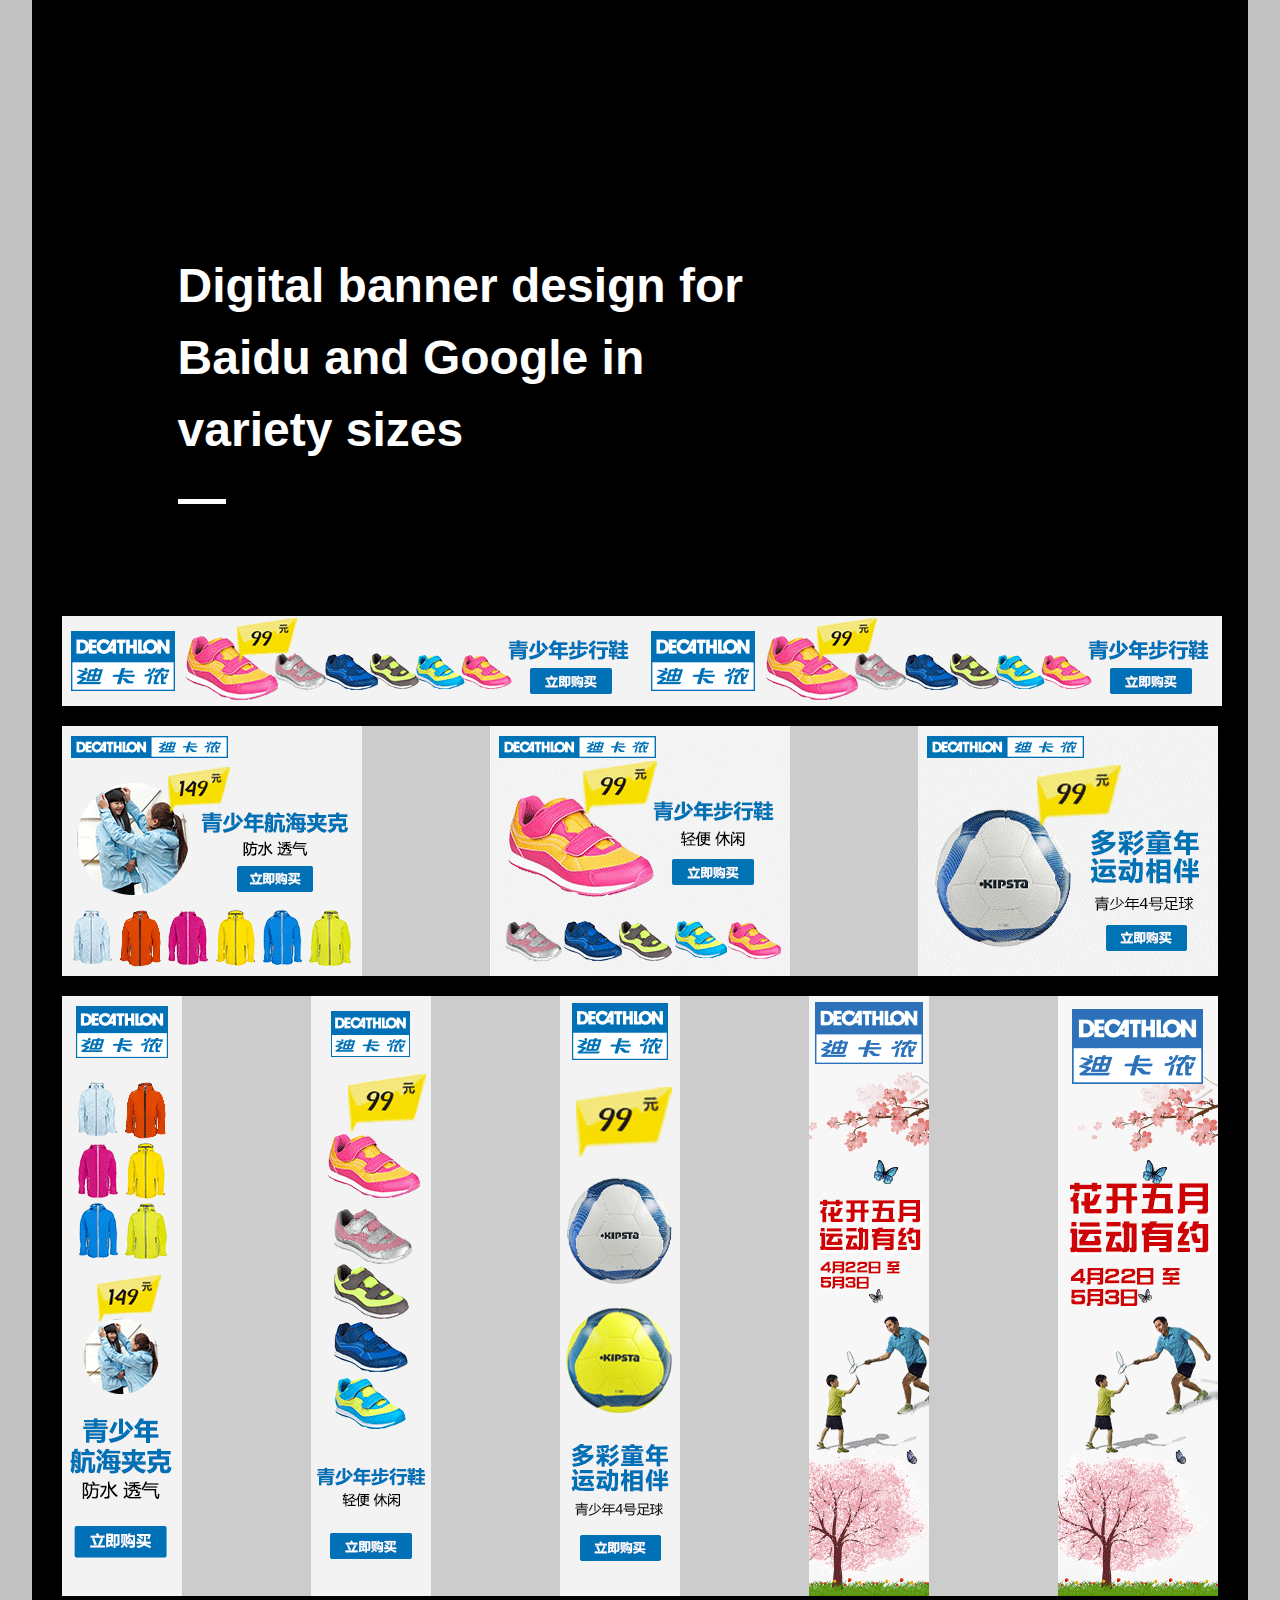
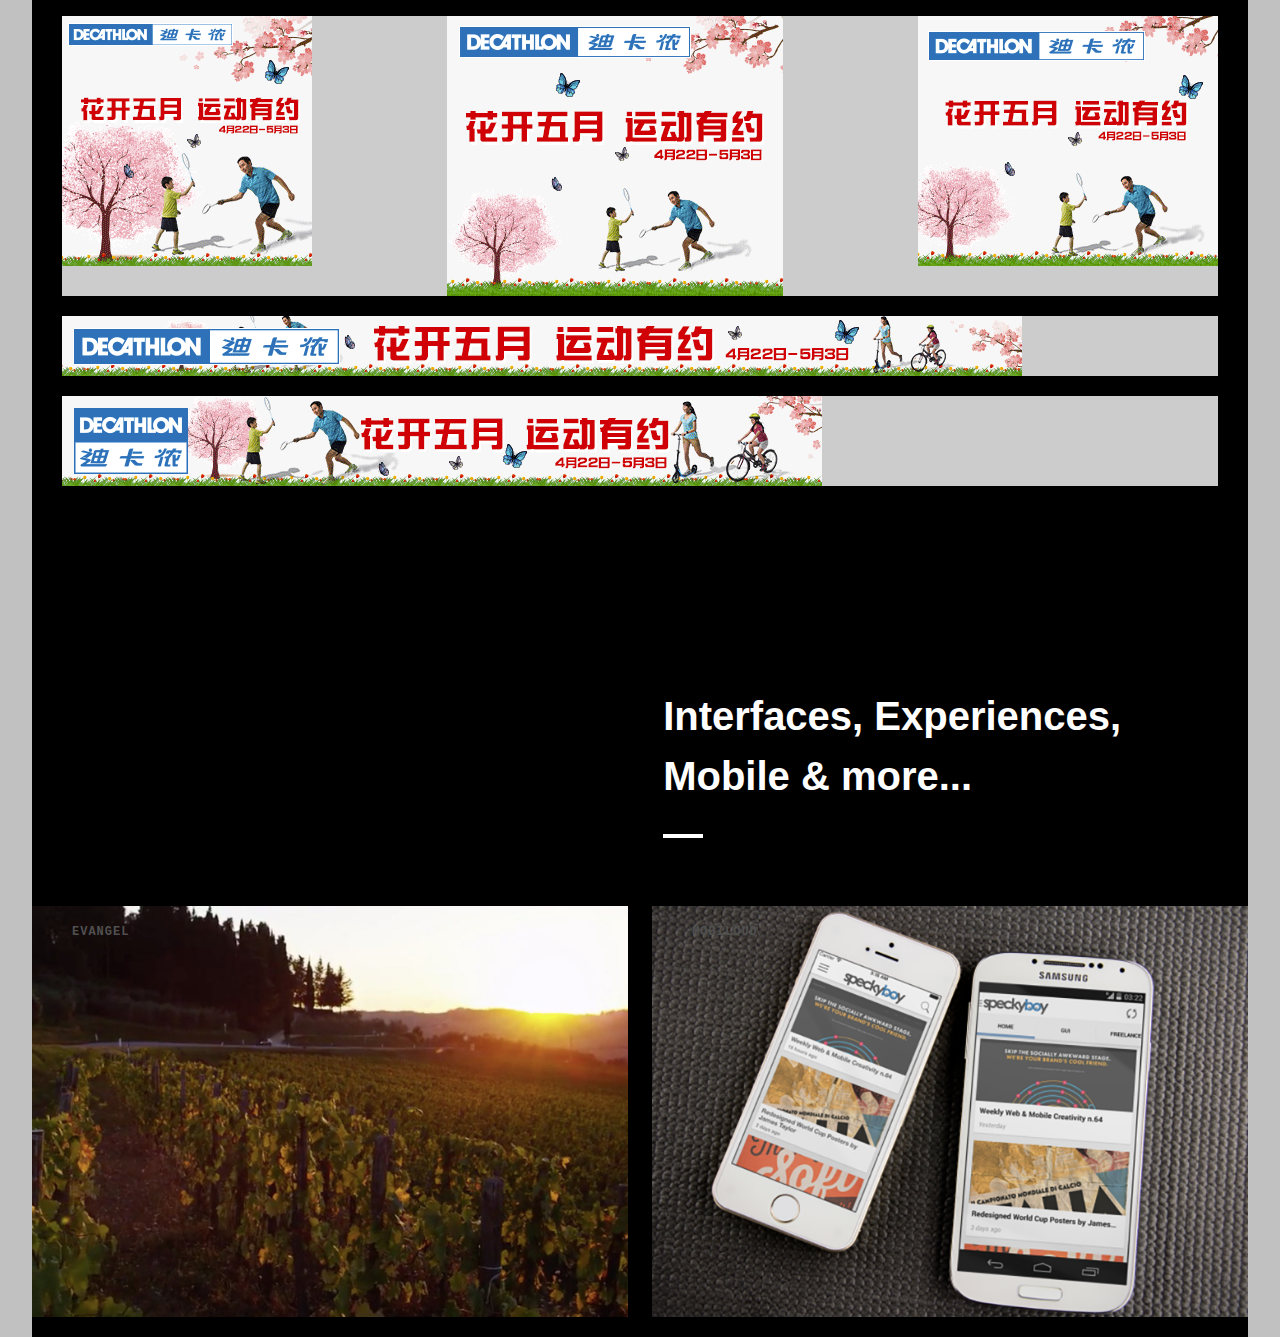
==== decathlon.html @ 69497840 "v1.0" ====
<!DOCTYPE html>
<html >
<head>
  <meta charset="UTF-8">
  <title>Decathlon — Digital banner design for Baidu and Google in variety sizes | Gracekan — Content strategier &amp; Art direction &amp; UI design </title>
 <script src="http://libs.baidu.com/jquery/1.10.2/jquery.min.js" type="text/javascript"></script>

      <link rel="stylesheet" href="css/style2.css">



</head>
<body>


<section class="wrapper">

      <section class="top">
			   <section class="work" style="display: none;">
                <div class="work-container">
               <iframe src="projects.html" width=100% height=100% frameborder=0  ></iframe>
                </div>
			   </section>


		      <nav class="nav unselectable">
		      <div class="container">
		        <a href="/"  class="navbtn">GraceKan</a>
		        <a href="javascript:void(0)"  class="navbtn" id="toggle-work">Work</a>
		        <a href="/profile/"  class="navbtn">Profile</a>
		      </div>
		      </nav>
      </section>


 

        


        <div class="container">
          <div class="title">
            <h1>Digital banner design for Baidu and Google in variety sizes</h1>
          </div>
        </div>


    <div class="showcase container">

       <div class="fleximg">
		<img src="image/de/Decathlon-baidu-package2-580x90-6.gif">
		<img src="image/de/Decathlon-baidu-package2-580x90-6.gif">
		</div>
       <div class="fleximg">
		<img src="image/de/Decathlon-baidu-package3-300x250-8.1.gif">
		<img src="image/de/Decathlon-baidu-package2-300x250-6.gif">
		<img src="image/de/Decathlon-baidu-package4-300x250-6.gif">
		</div>
        <div class="fleximg">
		<img src="image/de/Decathlon-google-package3-120x600-8.gif">
		<img src="image/de/Decathlon-google-package2-120x600-6.gif">
		<img src="image/de/Decathlon-google-package4-120x600-6.gif">
		<img src="image/de/120_600-Package1.gif">
	    <img src="image/de/160_600-Package1.gif">
		</div>
		<div class="fleximg">
		<img src="image/de/250_250-Package1.gif">
		<img src="image/de/336_280-baidu-Package1-Banner1.gif">
		<img src="image/de/300_250-package1.gif">
		</div>
		<div class="fleximg">
		<img src="image/de/960_60-baidu-Package1-Banner4.gif">
		</div>
		<div class="fleximg">
		<img src="image/de/760_90-baidu-Package1-Banner2.gif">
		</div>
    </div>

    <div class="folio container">
  
    <h2>Interfaces, Experiences, Mobile &amp; more... </h2>

    </div>

    <div class="scroll-work">

			      <div class="project-card visible">
			        <span>evangel</span>
			        <div class="thumb"><img src="image/evangel_thumb.jpg"  alt="" >
			      </div>
			      <a href="evangel.html" target="_parent"></a>
			     </div>

			      <div class="project-card visible">
			        <span>mobiloud</span>
			        <div class="thumb"><img src="image/mobiloud_thumb.jpg"  alt="" >
			      </div>
			      <a href="mobiloud.html" target="_parent"></a>
			     </div>
    </div>

   





</section>

    <script src="js/index.js"></script>

</body>
</html>
---- css/style2.css ----
*{
    margin:0;
    padding:0;
}


body {
    background: #c1c1c1;
}

body,
input,
select,
textarea {
    color: #000;
    font-family: "source-code-pro", Menlo, monospace, sans-serif
}

a {
    color: #03f;
    text-decoration: none;
}

a:hover {
    color: #69f
}

a:focus {
    outline: 0
}

::-moz-selection {
    background: #000;
    color: #fff;
    text-shadow: none
}

::selection {
    background: #000;
    color: #fff;
    text-shadow: none
}

a:link {
    -webkit-tap-highlight-color: #fff
}

ins {
    text-decoration: none
}

mark {
    font-style: italic;
    font-weight: 700
}

input:-moz-placeholder {
    color: #a9a9a9
}

textarea:-moz-placeholder {
    color: #a9a9a9
}



h1,
h2 {
    line-height: 42px
}

h3 {
    font-family: din-condensed-web, sans-serif;
    font-size: 78px;
    line-height: 78px;
    font-weight: 400;
    text-transform: uppercase
}

.loading>.loading-logo,
h5 {
    font-weight: 700;
    letter-spacing: 1px;
    text-transform: uppercase
}

h5 {
    font-size: 10px;
    margin-bottom: 10px
}

.aligner-item-center {
    align-self: center
}

.aligner-item-bottom {
    align-self: flex-end
}

.unselectable {
    cursor: default
}

.animated {
    bottom: -25px;
    opacity: 0
}

.animated.in-view {
    bottom: 0;
    opacity: 1;
    transition: all 1s
}

@keyframes header {
    0%,
    50% {
        transform: translateY(-40px);
        opacity: 0
    }
    100% {
        transform: translateY(0);
        opacity: 1
    }
}

@keyframes fadeIn {
    0% {
        opacity: 0
    }
    100% {
        opacity: 1
    }
}

@keyframes fadeInUp {
    0%,
    50% {
        transform: translateY(40px);
        opacity: 0
    }
    100% {
        transform: translateY(0);
        opacity: 1
    }
}

@keyframes fadeInUpSmall {
    0%,
    60% {
        transform: translateY(15px);
        opacity: 0
    }
    100% {
        transform: translateY(0);
        opacity: 1
    }
}

@keyframes fadeInLeft {
    0% {
        transform: translateX(25px);
        opacity: 0
    }
    100% {
        transform: translateX(0);
        opacity: 1
    }
}

@keyframes divider {
    0%,
    50% {
        width: 0;
        opacity: 0
    }
    100% {
        width: 100%;
        opacity: 1
    }
}

@keyframes loading {
    0% {
        opacity: 0;
        z-index: 9999999
    }
    60%,
    80% {
        opacity: 1
    }
    99% {
        opacity: 0
    }
    100% {
        z-index: -1
    }
}

@keyframes strikethrough {
    0%,
    50% {
        width: 0;
        left: -2%;
        right: 102%
    }
    70%,
    75% {
        width: 104%;
        left: -2%;
        right: 102%
    }
    100% {
        width: 0;
        left: 102%;
        right: -2%
    }
}

.loading {
    width: 300px;
    height: 50px;
    position: fixed;
    top: 50%;
    left: 50%;
    transform: translate(-50%, -50%);
    align-items: center;
    justify-content: center;
    display: flex;
    opacity: 0;
    margin: 0 auto;
    animation-name: loading;
    animation-duration: 4s
}

.loading .loading-logo span,
.logo span {
    font-family: anonymous-pro;
    margin-bottom: 1px
}

.loading>.loading-logo {
    position: relative;
    display: block;
    color: #fff;
    padding: 15px 0;
    font-size: 12px
}

.loading .loading-logo span {
    color: #989898;
    font-weight: 400;
    text-transform: none;
    padding-left: 7px;
    font-size: 13px;
    letter-spacing: 0
}

.loading .loading-logo:after {
    content: "";
    background: #363636;
    display: block;
    position: absolute;
    height: 24px;
    top: 13px;
    animation-name: strikethrough;
    animation-duration: 3.5s
}

.nav {
    background: #000000;
    display: block;
    font-size: 12px;
    width:100%;

    height:50px;
}


.nav>.container {
    animation-name: header;
    animation-timing-function: cubic-bezier(.5, 0, 0, 1);
    opacity: 0;
    animation-fill-mode: forwards;
    animation-iteration-count: 1;
    animation-delay: .5s;
    animation-duration: 1s;
    padding:0;
    display: flex;
    justify-content: space-between;
    max-width: 1380px;
}





.navbtn:hover,
.work,
.brand:hover {
    color: #fff
}



.navbtn {
    width: auto;
    height:100%;
    line-height: 50px;
    color: #c1c1c1;
    font-weight: bold;
    
}



.top {
    position: fixed;
    width: 90%;
    top: 0;
    max-width: 1700px;
    z-index: 99999
}

.work {
    overflow: hidden;
    background: #000;

    padding: 0;
    display: none;
    height: calc(100vh - 50px);
    width: 100%
}

.work-container {
    opacity: 0;
    height: 100%;
    transition: opacity .6s;
    overflow: hidden;
    width: 100%;
    max-width: 1380px;
    margin:0 auto;


}
.work-container iframe{
  overflow-x: hidden;
  width: calc(100% + 17px);
}
.work-container.active {
    opacity: 1
}
.scroll-work {
    height: 100%;
    overflow-x: hidden;
     width:  100% ;
     max-width: 1460px;
    
    display: flex;
    justify-content: space-between;
    flex-wrap:  wrap;
    background-color: #000;
   
    height: 100%;
    padding: 100px 0 0 0;
     margin:0 auto;
    
}

.project-card {
    position: relative;
    padding-bottom: 20px;
    width: 49%;
    background: 0 0;
    opacity: 0;
    transition: opacity .5s
}

.project-card.visible {
    opacity: 1
}

.project-card a {
    position: absolute;
    display: block;
    left: 0;
    top: 0;
    width: 100%;
    height: 100%;
    z-index: 1
}

.project-card .thumb {
    position: relative;
    background: #e1e1e1
}

.project-card .thumb::before,
.project-card .thumb:after {
    display: block;
    position: absolute;
    content: ""
}

.project-card .thumb img {
    display: block;
    width:100%;
}

.project-card .thumb:after {
    background: #3f3f3f;
    height: 100%;
    left: 0;
    top: 0;
    width: 0;
    transition: width .3s ease
}

.project-card:hover .thumb:after {
    width: 100%
}

.project-card .thumb::before {
    background: #ff3b3b;
    border-radius: 50%;
    height: 16px;
    left: 50%;
    margin-left: -8px;
    margin-top: -8px;
    top: 50%;
    width: 16px;
    z-index: 1;
    opacity: 0;
    transition: opacity .1s
}

.project-card:hover .thumb:before {
    opacity: 1
}

.project-card span {
    padding: 20px;
    left: 20px;
    z-index: 99;
    text-transform: uppercase;
    letter-spacing: 1px;
    font-size: 12px;
    font-weight: 700;
    color: #505050;
    line-height: 12px;
    position: absolute;
}

.project-card span:after {
    content: "";
    background: #3f3f3f;
    display: inline-block;
    height: 16px;
    position: absolute;
    left: 0;
    top: 8px;
    width: 0;
    transition: width .3s
}

.project-card:hover span:after {
    width: 100%
}




.wrapper {
    background: #000;
    margin: 0 auto;
    width: 90%;
    padding-top: 50px;
    max-width: 1700px;
    
}
.container {
    position: relative;
    max-width: 1460px;
    padding: 0 40px;
    margin: 0 auto;
    box-sizing:border-box;
   font-family:  Helvetica, Arial, sans-serif;
}
.hero {
    background: #000000;
    color: #fff;
    height: 70vh;
    padding: 130px 0 0px;
    position: relative;
    margin: 0 auto;
}

.hero .container {
    min-height: 200px;
    clear: both;
}

.hero .intro {

    width: 50%;
    padding: 0 10px 200px;
    float: right;
    margin-top: 0px;

    z-index: 1;
    opacity: 0;
    animation-name: fadeInUpSmall;
    animation-iteration-count: 1;
    animation-timing-function: ease-in-out;
    animation-duration: 1s;
    transition-timing-function: cubic-bezier(1, 0, 0, 1);
    animation-delay: 1.5s;
    animation-fill-mode: forwards
}

.hero a:after,
.hero a:before,
.hero h1 {
    max-width: 610px;
    color: #757575;
    font-size: 1.7em;
    font-weight: normal;

}

.hero .tagline {
    opacity: 0;
    animation-name: fadeInLeft;
    animation-iteration-count: 1;
    animation-timing-function: ease;
    animation-duration: 2.5s;
    animation-delay: 2.5s;
    animation-fill-mode: forwards
}

.hero .unselectable {
    font-family: din-condensed-web, sans-serif;
    font-weight: 400;
    text-transform: uppercase;
    color: #363636;
    font-size: 270px;
    line-height: 224px;
    text-align: left
}


.hero a {
    color: #989898;
    border: 1px solid #989898;
    padding: 6px 20px;
    display: inline-block;
    font-size: 13px;
    line-height: 20px;
    margin-top: 30px;
    position: relative
}

.hero a:before {
    content: "";
    background: #989898;
    display: block;
    position: absolute;
    width: 0;
    transition: width .6s cubic-bezier(1, 0, 0, 1)
}

.hero a:hover:before,
.pattern {
    width: 100%
}

.hero a:after {
    color: #000;
    content: "Get in touch";
    display: block;
    line-height: 20px;
    padding: 6px;
    position: absolute;
    text-align: center;
    width: 100%;
    opacity: 0;
    transition: opacity .9s
}


.hero a:hover:after {
    opacity: 1
}

.container .title{
    width: 50%;
    padding: 200px 0 150px 10% ;
}
.container .title h1{
   color:#fff;
   font-size: 3rem;
   line-height: 1.5em;
   position: relative;
}

.container .title h1:after {
    content: "";
    display: block;
    width:1em;
    border-bottom:5px solid #fff;
    position: absolute;
    left:0;
    bottom:-0.8em;
}
.showcase p {
   margin-bottom:20px;

}
.showcase p img{
   width: 100%;

}
.showcase .fleximg  {
   width: 100%;
	margin-bottom:20px;
	background-color: #ccc;
   display:flex;
   justify-content: space-between;
	align-items: flex-start;

}
.showcase .fleximg  img{
	
}
.folio {
    margin: 200px 0 50px 0 ;
   
}
.folio h2{
    width: 48%;
    float:right;
    
   color:#fff;
   font-size: 2.5rem;
   line-height: 1.5em;
   position: relative;
}
.folio h2:after {
    content: "";
    display: block;
    width:1em;
    border-bottom:4px solid #fff;
    position: absolute;
    left:0;
    bottom:-0.8em;
}

.showcase figure {
    margin-bottom: 0;
	flex-grow:1;
  }
  .showcase figure img {
    height: auto;
    width: 100%;
  }
  .showcase .frame.browser,
  .showcase .frame.desktop,
  .showcase .frame.ipad {
    padding: 10%;
  }
  .showcase .frame.browser.live {
    padding: 0;
  }
  .showcase .frame.desktop {
    padding: 0 0 30px 0;
  }
  .showcase .frame.mobile {
    display: block;
    padding: 8%;
	
  }
  .showcase .frame.logo {
    text-align: center;
    padding: 20%;
  }
  .showcase .frame.logo img {
    width: auto;
  }
  .window {
    overflow: hidden;
    margin: 0 auto;
  }
  .window span {
    background: rgba(0, 0, 0, 0.2);
    border-radius: 5px;
  }
  .desktop .window {
    background: #222222;
    padding: 0 6%;
    -webkit-border-top-left-radius: 30px;
    -webkit-border-top-right-radius: 30px;
    -moz-border-radius-topleft: 30px;
    -moz-border-radius-topright: 30px;
    border-top-left-radius: 30px;
    border-top-right-radius: 30px;
  }
  .desktop .window header {
    text-align: center;
    padding: 25px 0;
  }
  .desktop .window span {
    display: block;
    width: 10px;
    height: 10px;
    margin: 0 auto;
  }
  .browser .window {
    background: #D9D9D9;
    border-radius: 5px;
    box-shadow: 0px 2px 5px 0px rgba(0, 0, 0, 0.1);
  }
  .browser .window header {
    height: 32px;
    padding: 0 10px;
  }
  .browser .window span {
    float: left;
    width: 8px;
    height: 8px;
    margin-top: 12px;
    margin-right: 8px;
  }
  .mobile .window {
    background: #222222;
    padding: 0 20px;
    border-radius: 40px;
  }
  .mobile .window span {
    display: block;
    margin: 0 auto;
    text-align: center;
    width: 10px;
    height: 10px;
    border-radius: 40px;
  }
  .mobile .window header {
    padding: 25px 0;
    text-align: center;
  }
  .mobile .window footer {
    padding: 15px 0;
    text-align: center;
  }
  .mobile .window .mic {
    margin-top: 15px;
    width: 50px;
  }
  .mobile .window .button {
    height: 42px;
    width: 54px;
    padding: 15px 0 0 0;
  }
  .mobile .window .button span {
    border: 2px solid #333333;
    height: 23px;
    width: 23px;
    border-radius: 6px;
  }
  .ipad .window {
    background: #222222;
    padding: 8% 0;
    border-radius: 40px;
  }
  .ipad .window img {
    float: left;
    width: 80%;
  }
  .ipad .window span {
    display: block;
    margin: 0 auto;
    text-align: center;
    width: 10px;
    height: 10px;
    border-radius: 40px;
  }
  .ipad .window header {
    float: left;
    padding-top: 28.5%;
    text-align: center;
    width: 9%;
  }
  .ipad .window footer {
    float: right;
    padding: 0;
    padding-top: 27.5%;
    text-align: center;
    width: 11%;
  }
  .ipad .window .mic {
    margin-left: 15px;
    height: 50px;
  }
  .ipad .window .button {
    height: 50px;
    width: 50px;
    padding: 15px 0;
  }
  .ipad .window .button span {
    border: 2px solid #333333;
    height: 20px;
    width: 20px;
    border-radius: 6px;
  }
@media screen and (max-width:1280px) {
    .container,
    .work .flex {
        padding: 0 30px
    }
    .top,
    .wrapper {
        width: 95%
    }
    .nav>.container {
      width: 95%
    }
}

@media screen and (max-width:1100px) {
    .profile p {
        font-size: 24px;
        line-height: 34px;
        margin-bottom: 30px
    }
    h3 {
        font-size: 64px;
        line-height: 58px
    }
    .work .work-title h2 {
        font-size: 22px;
        line-height: 43px
    }
    .hero .unselectable {
        font-size: 210px;
        line-height: 174px
    }
    .hero a {
        margin-top: 20px
    }
}

@media screen and (max-width:950px) {
    .profile p {
        font-size: 22px;
        line-height: 28px;
        margin-bottom: 20px
    }
    h3 {
        font-size: 44px;
        line-height: 44px
    }
    .work .work-title h2 {
        font-size: 22px;
        line-height: 43px
    }

}

@media screen and (max-width:850px) {
    .hero .unselectable {
        font-size: 160px;
        line-height: 135px
    }
}

@media screen and (max-width:768px) {
    .top,
    .wrapper {
        width: 100%
    }
    .container .title{
    width: 90%;
    padding: 100px 0 100px 5% ;
}
 .folio h2{
    width: 98%;
}
}

@media screen and (max-width:680px) {

}

@media screen and (max-width:480px) {
    .container {
        padding: 0 12px
    }
 
    .hero {
        padding-top: 70px
    }
    .hero .intro {
        margin-top: -50px
    }
    .work .work-title h2 {
        font-size: 14px;
        line-height: 34px
    }
    .scroll-work {
        padding-top: 80px
    }
    .work .flex {
        padding: 0 12px
    }

    h1,
    h2 {
        font-size: 22px;
        line-height: 30px
    }

}

@media screen and (max-width:420px) {

    .hero h1,
    .profile p {
        font-size: 18px;
        line-height: 24px
    }

}

@media screen and (max-width:350px) {
    .nav {
        font-size: 10px
    }
    #profile-link,
    .toggle-work,
    a.logo {
        padding: 18px 0
    }
    .hero .unselectable {
        font-size: 80px;
        line-height: 69px;
        margin-bottom: 10px
    }
}
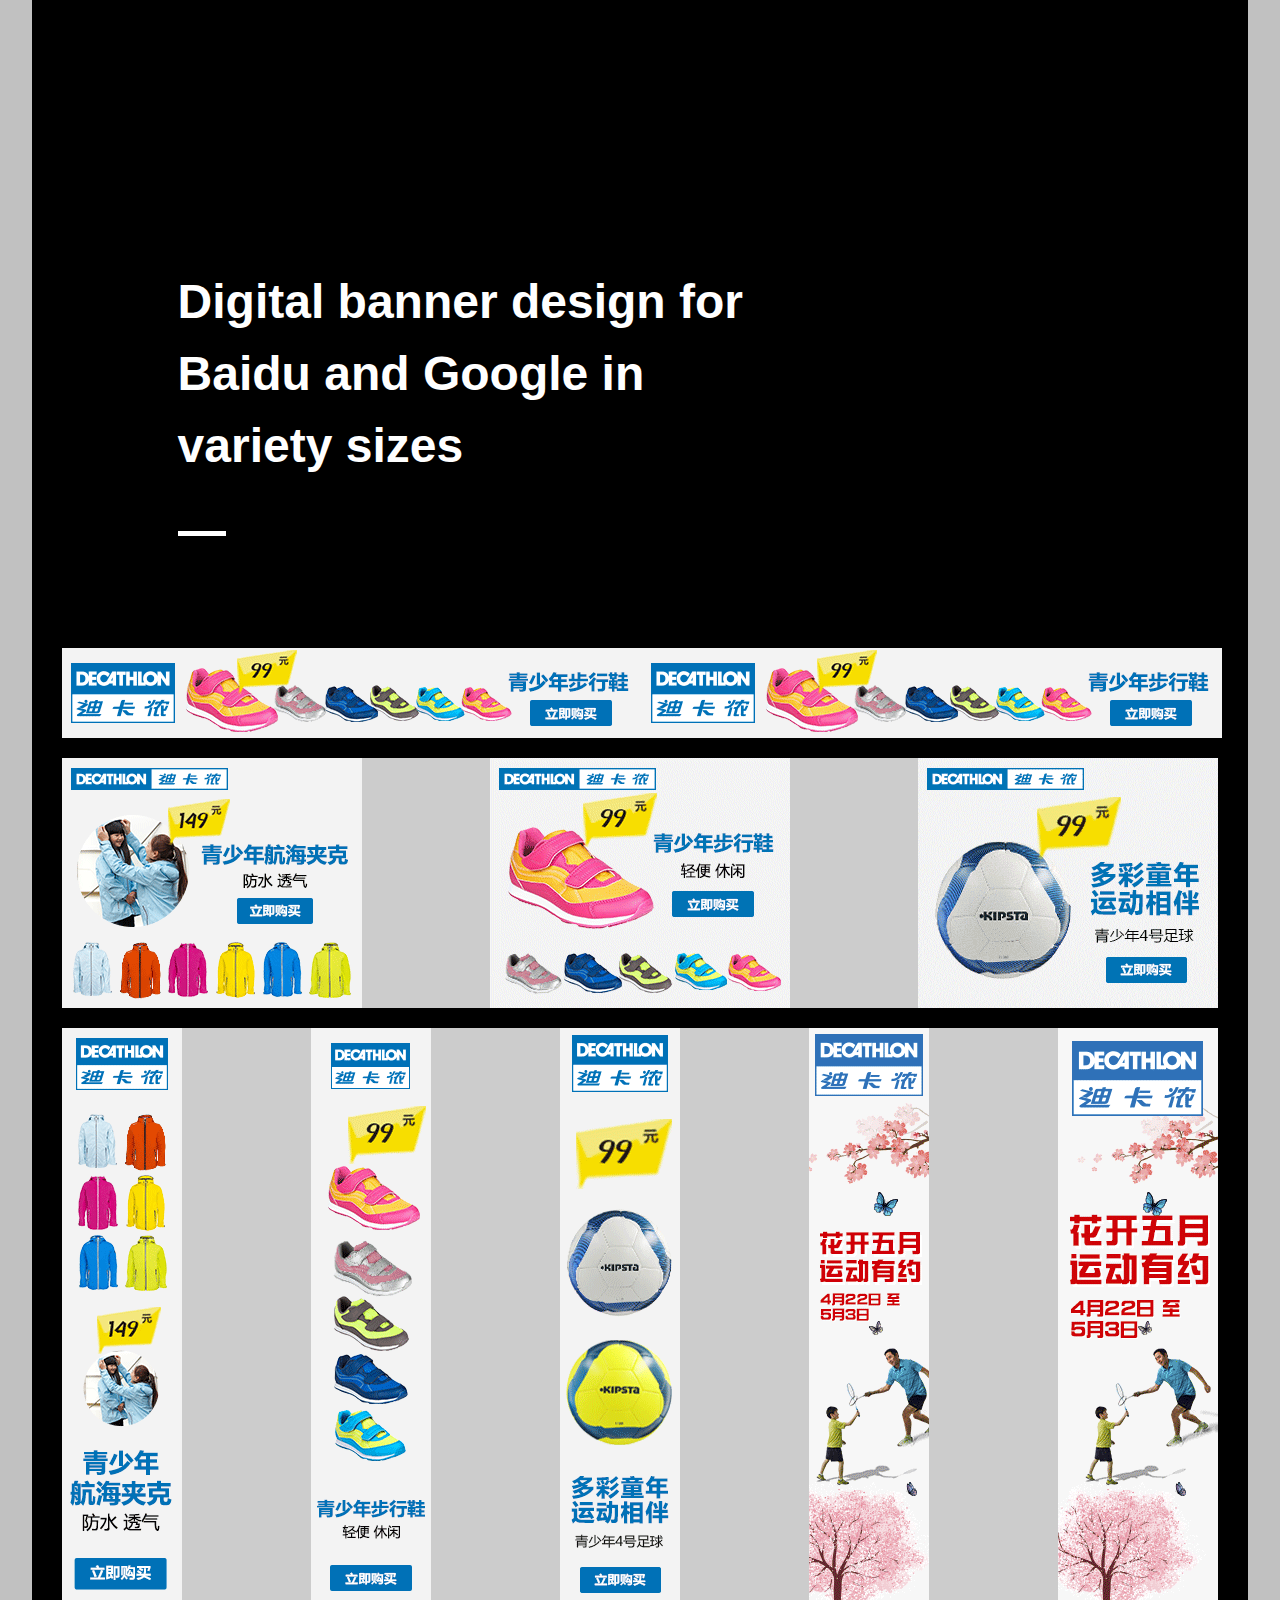
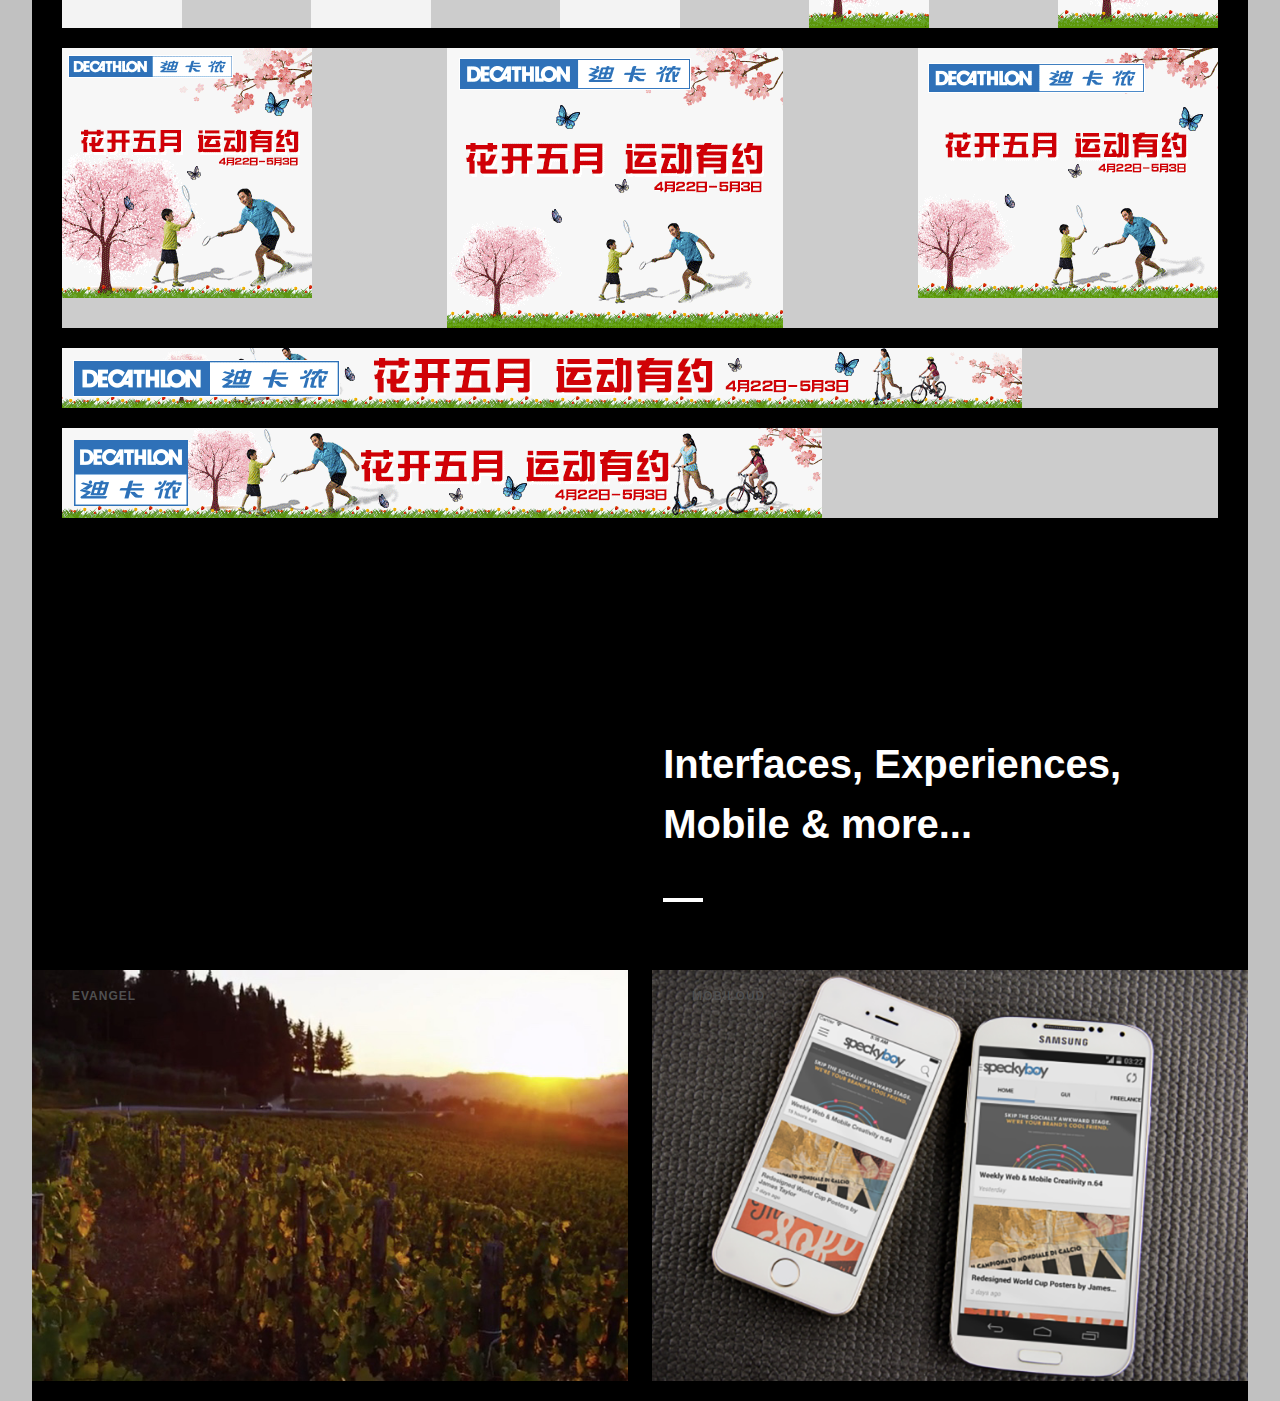
==== commit 2c50ff0c: "v1.0" ====
--- a/decathlon.html
+++ b/decathlon.html
@@ -27,7 +27,7 @@
 		      <div class="container">
 		        <a href="/"  class="navbtn">GraceKan</a>
 		        <a href="javascript:void(0)"  class="navbtn" id="toggle-work">Work</a>
-		        <a href="/profile/"  class="navbtn">Profile</a>
+		        <a href="profile.html"  class="navbtn">Profile</a>
 		      </div>
 		      </nav>
       </section>
--- a/css/style2.css
+++ b/css/style2.css
@@ -7,6 +7,7 @@
 
 body {
     background: #c1c1c1;
+	font-size: 14px;
 }
 
 body,
@@ -14,7 +15,7 @@
 select,
 textarea {
     color: #000;
-    font-family: "source-code-pro", Menlo, monospace, sans-serif
+    font-family: Helvetica, Arial, "sans-serif";
 }
 
 a {
@@ -67,7 +68,9 @@
 
 h1,
 h2 {
-    line-height: 42px
+    line-height: 1.5em;
+	font-size: 3rem;
+	padding:1rem 0;
 }
 
 h3 {
@@ -477,6 +480,7 @@
     width: 90%;
     padding-top: 50px;
     max-width: 1700px;
+	
     
 }
 .container {
@@ -485,17 +489,20 @@
     padding: 0 40px;
     margin: 0 auto;
     box-sizing:border-box;
-   font-family:  Helvetica, Arial, sans-serif;
+
 }
 .hero {
     background: #000000;
     color: #fff;
-    height: 70vh;
-    padding: 130px 0 0px;
+    min-height: 70vh;
+    padding: 130px 0 100px;
     position: relative;
     margin: 0 auto;
 }
-
+.hero:after {
+	content:"";
+	clear:both;
+}
 .hero .container {
     min-height: 200px;
     clear: both;
@@ -521,14 +528,6 @@
 
 .hero a:after,
 .hero a:before,
-.hero h1 {
-    max-width: 610px;
-    color: #757575;
-    font-size: 1.7em;
-    font-weight: normal;
-
-}
-
 .hero .tagline {
     opacity: 0;
     animation-name: fadeInLeft;
@@ -570,9 +569,8 @@
     transition: width .6s cubic-bezier(1, 0, 0, 1)
 }
 
-.hero a:hover:before,
-.pattern {
-    width: 100%
+.hero a:hover:before{
+    width: 100%;
 }
 
 .hero a:after {
@@ -592,7 +590,73 @@
 .hero a:hover:after {
     opacity: 1
 }
-
+.clock {
+    width: 80%;
+	height:174px;
+	margin:0 auto;
+	border-bottom:5px solid #999;
+	position:relative;
+	
+}
+.clock span{
+	font-family:Helvetica, Arial, "sans-serif";
+    width: 40px;
+	height:25px;	
+	display:block;
+	text-indent: -15px;
+	color:#fff;
+	position:absolute;
+	bottom:-52px;
+	
+}
+.clock span:before{
+	content:"";
+	width: 4px;
+	height:30px;	
+	display:block;
+	background-color: #999;
+	position:absolute;
+	top:-40px;
+	left:0;
+}
+.clock span#c1{
+	left:16.67%;
+}
+.clock span#c2{
+	left:33.33%;
+}
+.clock span#c3{
+	left:50%;
+}
+.clock span#c4{
+	left:66.67%;
+}
+.clock span#c5{
+	left:83.33%;
+}
+.indicator{
+	width:100px;
+	height:174px;
+	float:left;
+	margin:0 0 0 16%;
+	background-image: url(../image/clock.png);
+	background-repeat: no-repeat;
+	background-size: auto 100%;
+	transition: all 1s ease 0;
+}
+.profile {
+	font-family:Helvetica, Arial, "sans-serif";
+	width: 80%;
+	margin:100px auto;
+	text-align: center;
+	line-height: 2em;
+}
+.profile h1{
+	text-align: center;
+	width: 100%;
+	color: #fff;
+	display: block;
+}
 .container .title{
     width: 50%;
     padding: 200px 0 150px 10% ;
